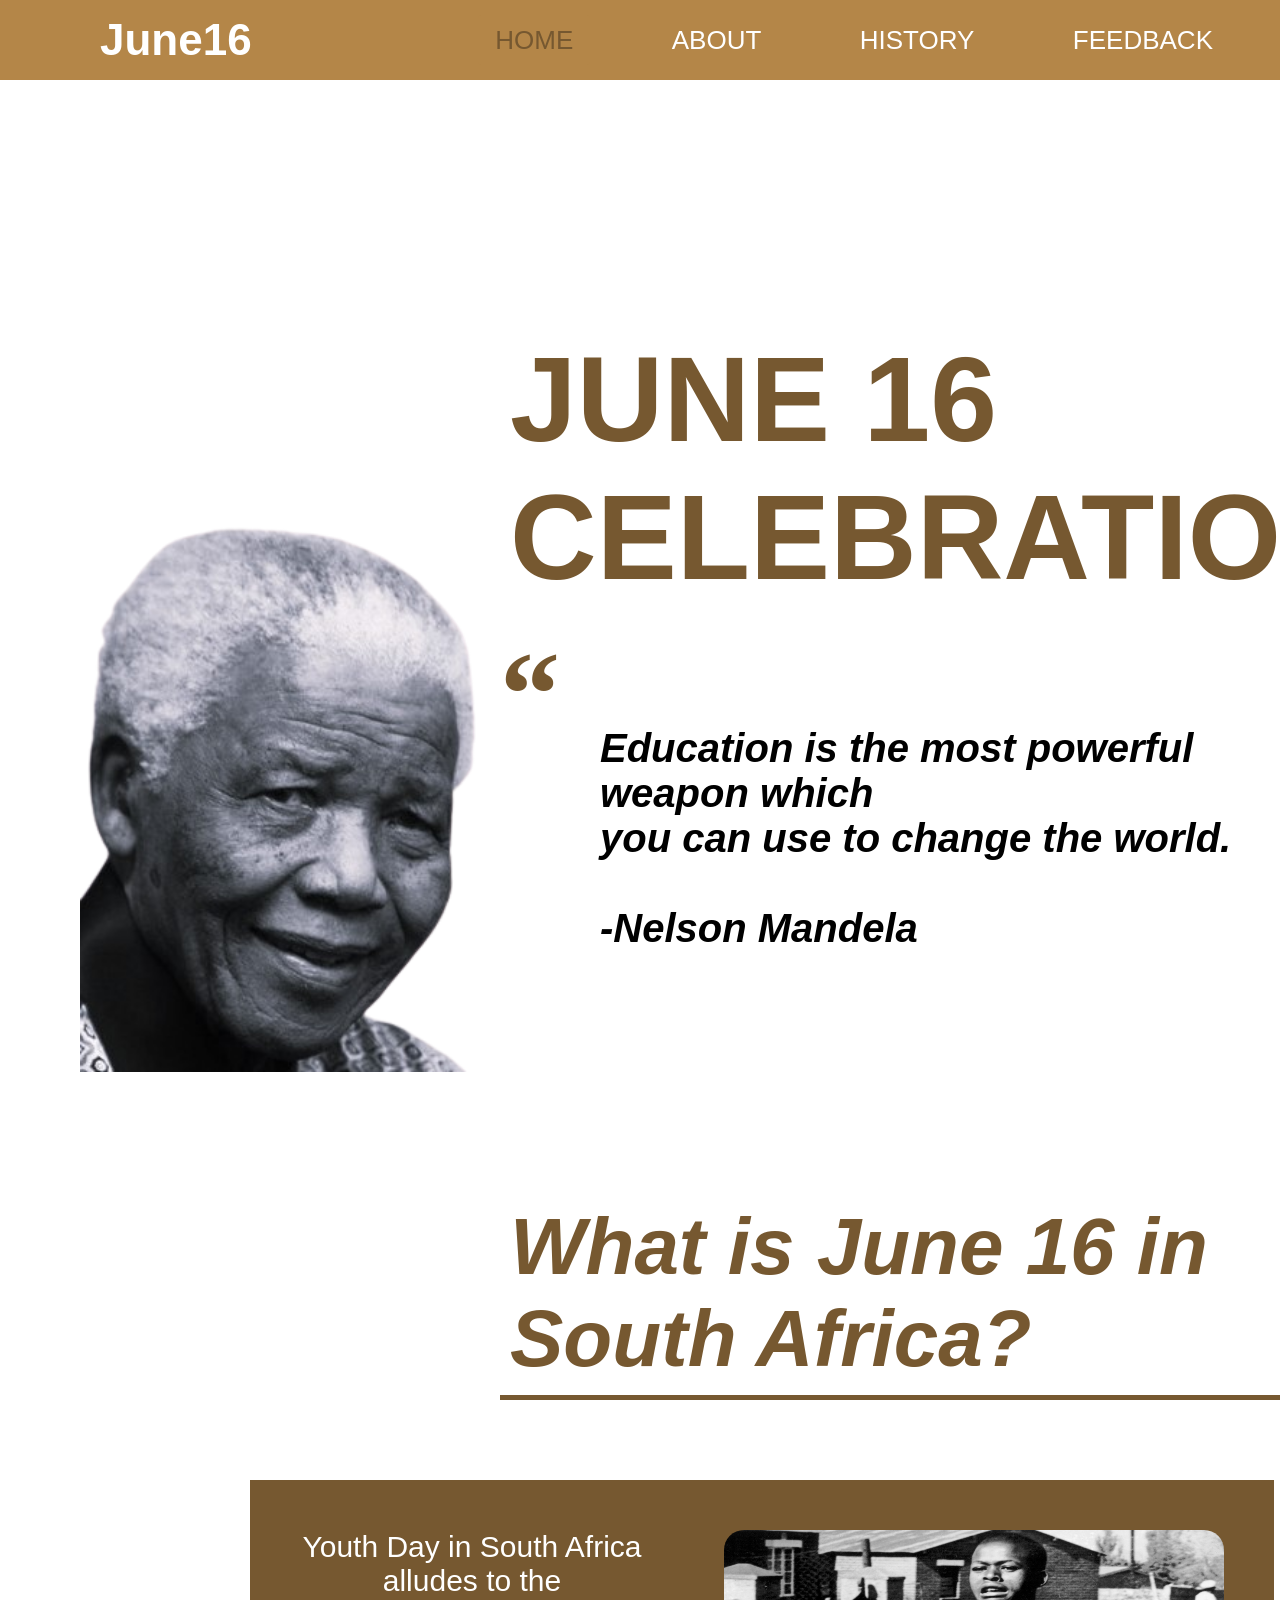
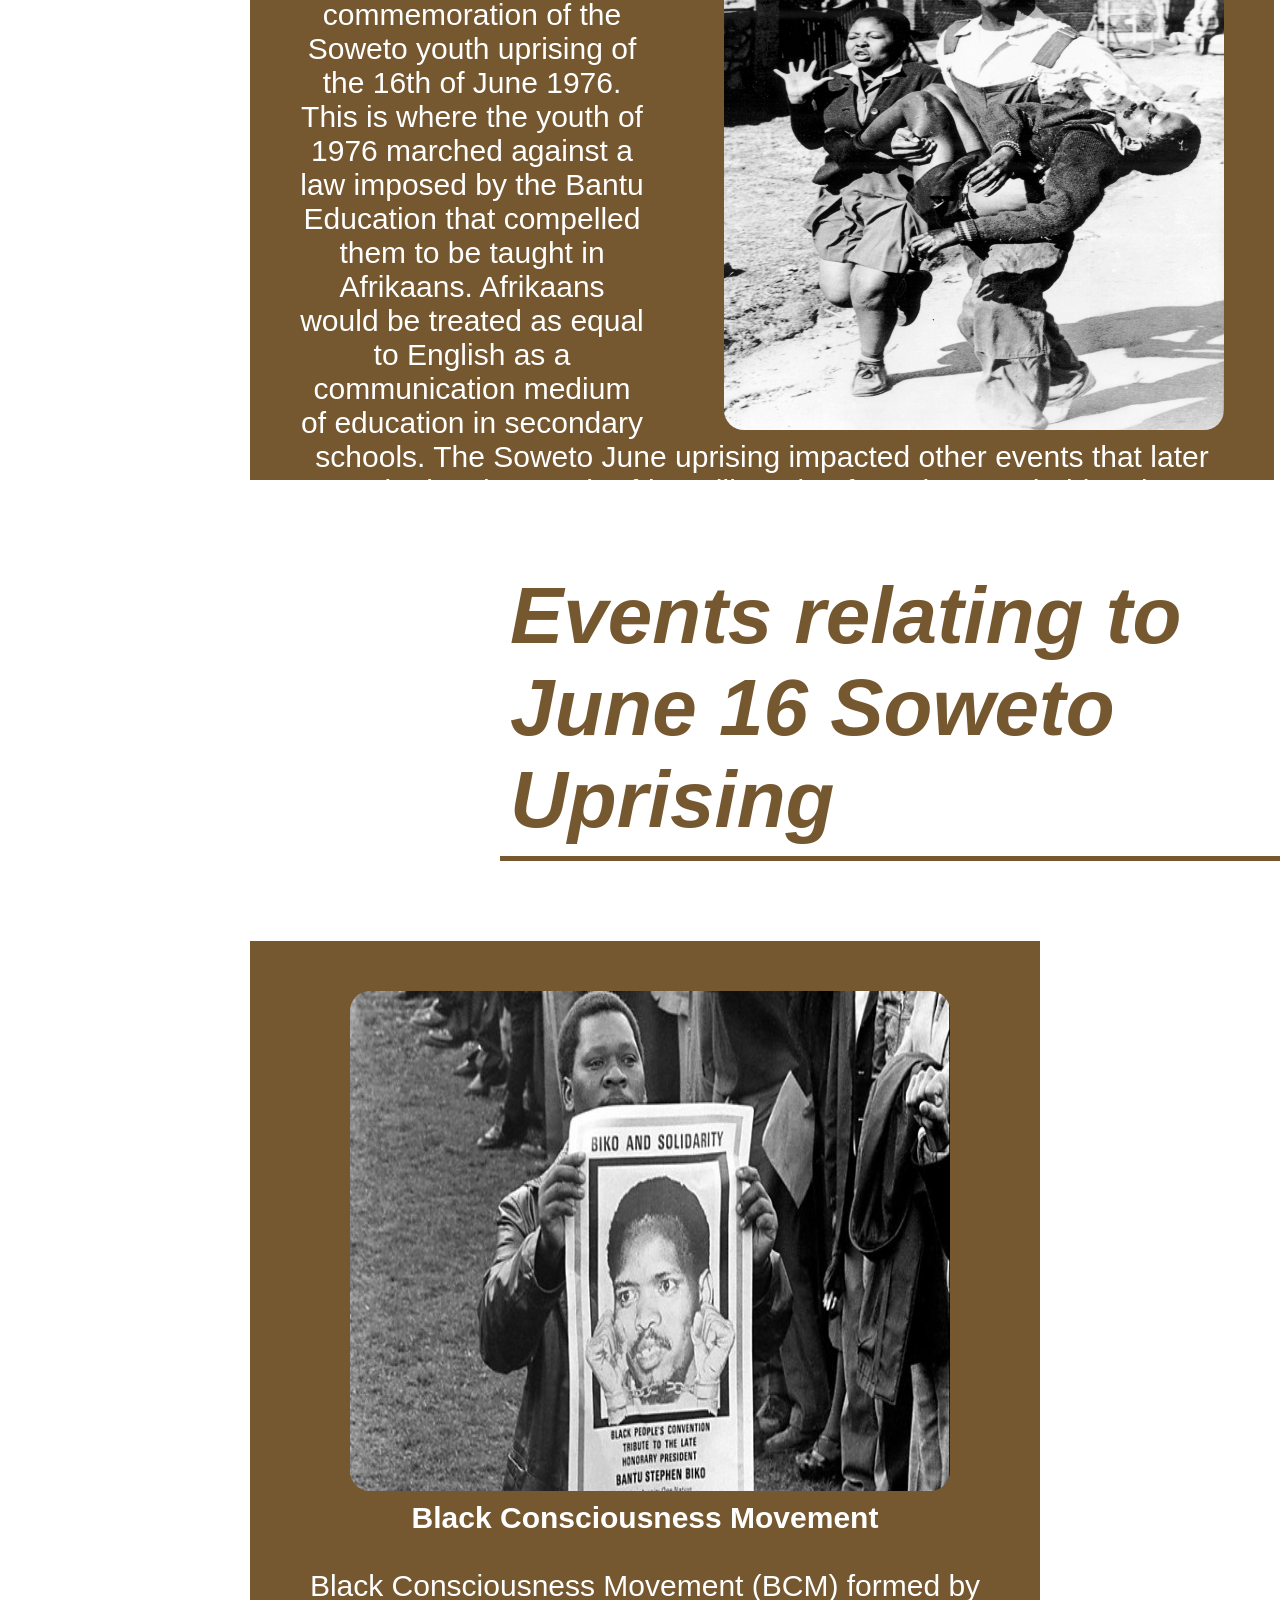
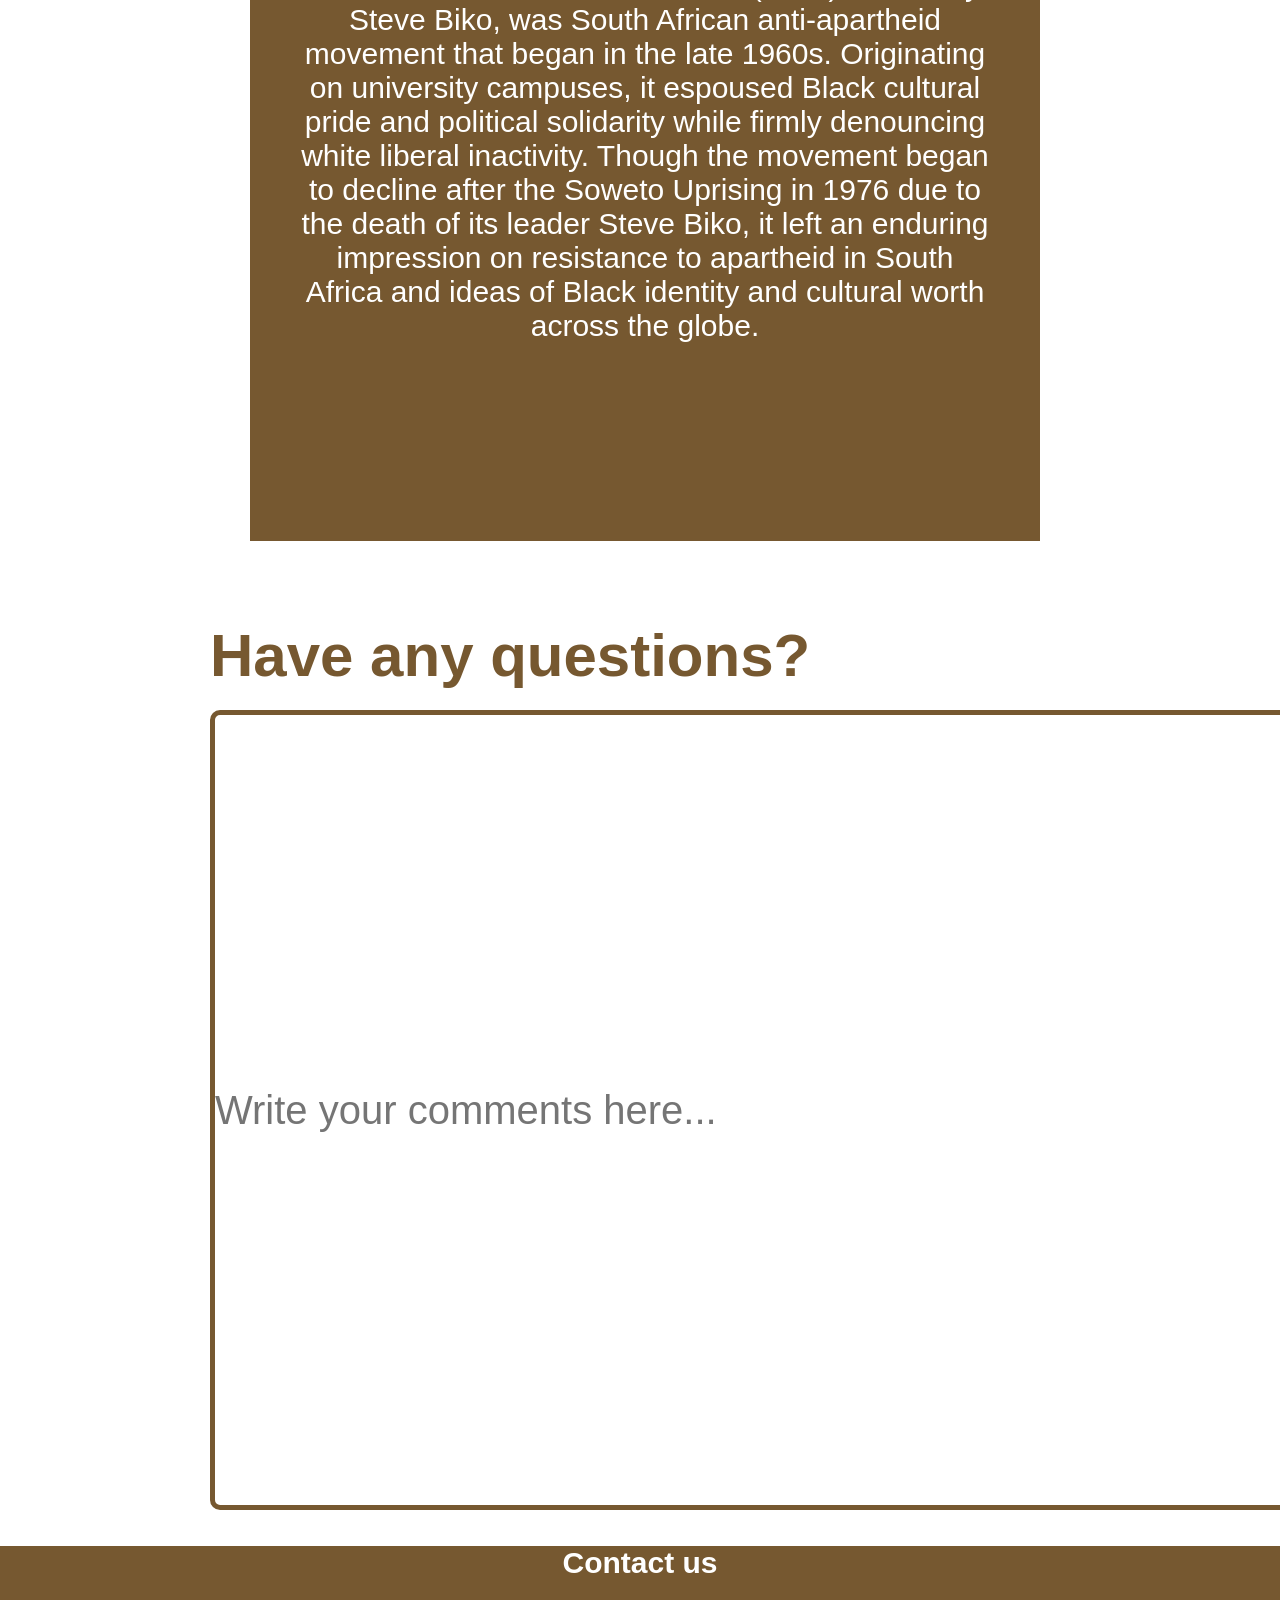
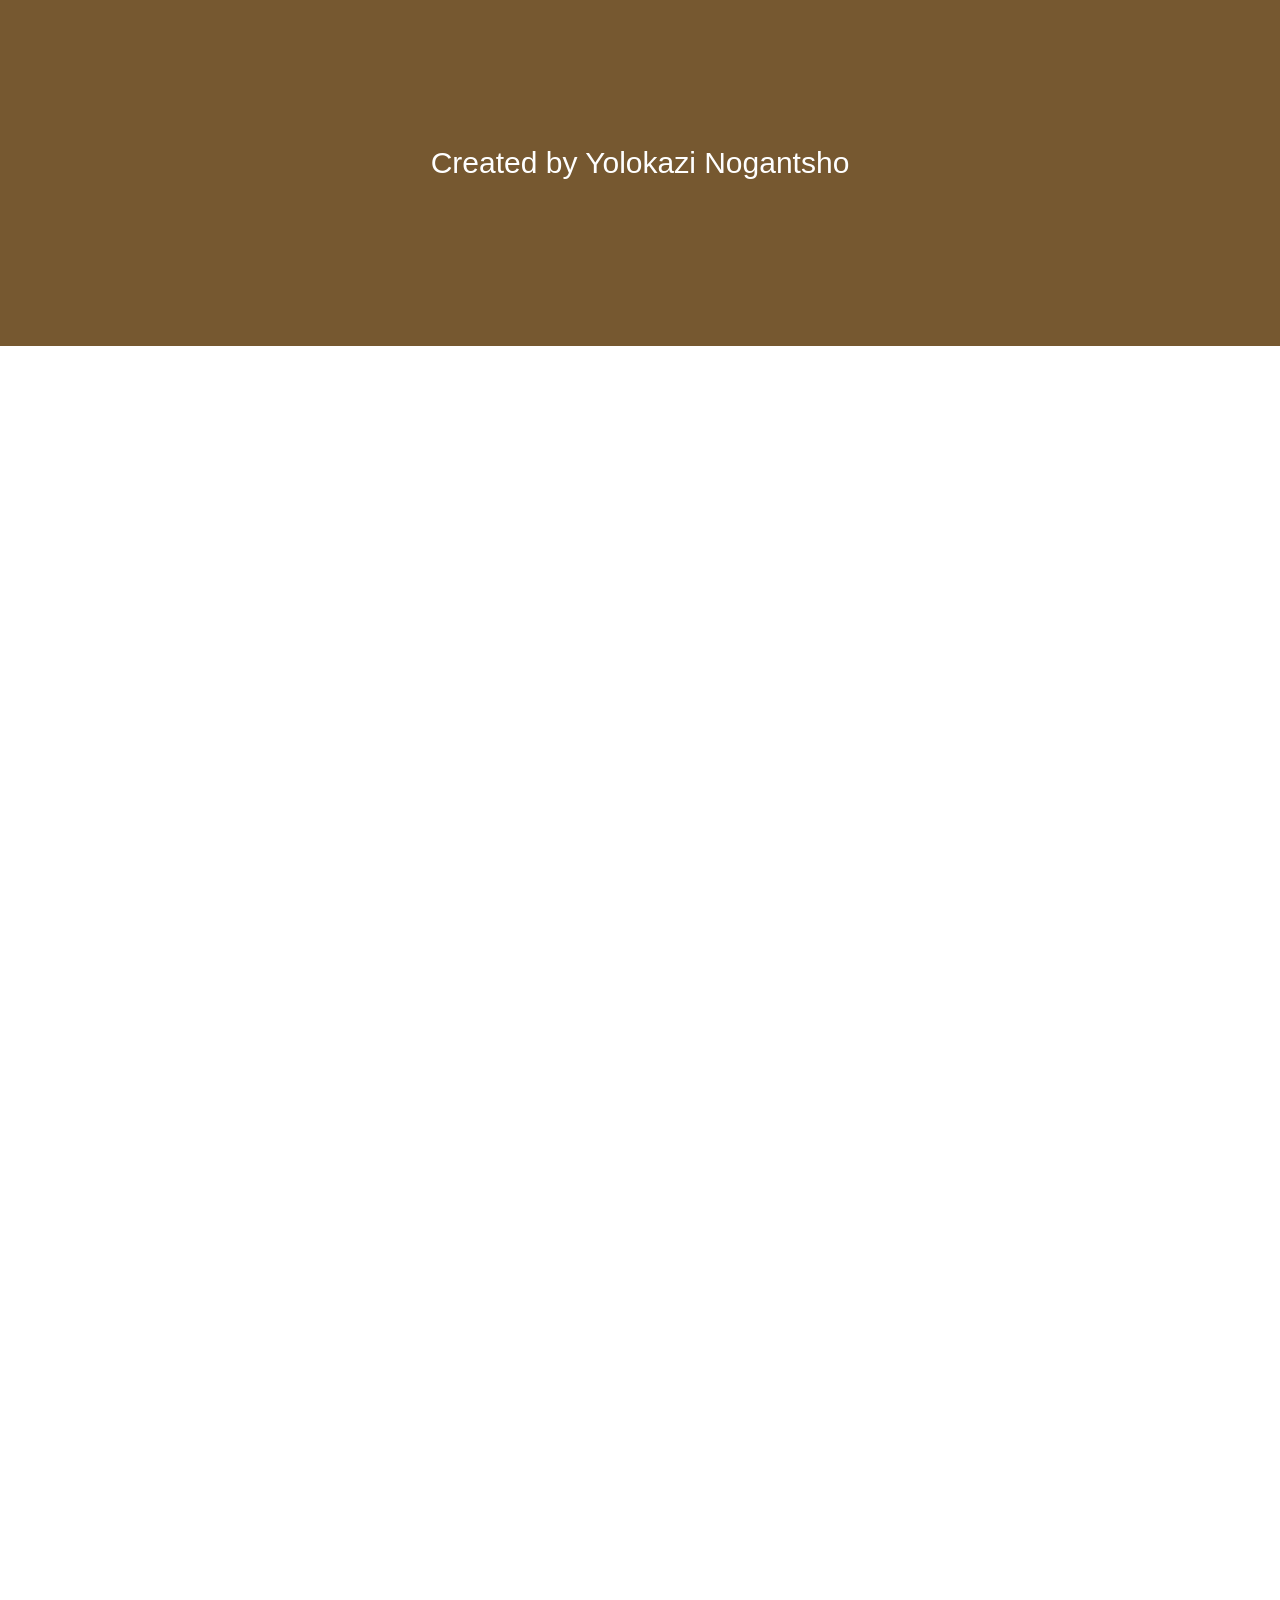
==== src/images/June-16-landing.html @ 1bdfcb7c "first commit" ====
<!DOCTYPE html>
<html lang="en">
<head>
    <meta charset="UTF-8">
    <meta name="viewport" content="width=device-width, initial-scale=1.0">
    <title>June 16 Celebration</title>
    <link rel="stylesheet" href="june.css">
    
    <link rel="stylesheet" href="https://cdnjs.cloudflare.com/ajax/libs/font-awesome/4.7.0/css/font-awesome.min.css">
</head>
<header>
   <!--navigation bar-->
  <nav> 
    <input type="checkbox" id="check">
    <label for="check" class="checkbtn">
          <i class="fa regular fa-bars"></i>
    </label>
    <label class="logo">June16</label>
    <ul class="nav-bar">
        <li><a class="active" href="#info">Home</a></li>
        <li><a href="#history">About </a></li>
        <li><a href="#events">History </a></li>
        <li><a href="#">Feedback</a></li>
    </ul>
    </nav>
</header>
 
  <body>
   
    <section>
      <div class="info">
        <h1> June 16 Celebration</h1> 
        <div class="img">
          <img src="./nelsonBandW-removebg-preview-1.png" alt=" nelson quote">
        </div>
        <div class="regular">
          <h4><br><br>Education is the most powerful weapon which <br> you can use to change the world. <br><br>-Nelson Mandela</h4>
        </div>
       </div>
     
        <div class="history">
        <h2>What is June 16 in South Africa?</h2>
        
        <p><img src="./june4.jpg"  alt="hector peterson">
          Youth Day in South Africa alludes to the commemoration of the Soweto youth uprising of the 16th of June 1976. This is where the youth of
           1976 marched against a law imposed by the Bantu Education that compelled them to be taught in Afrikaans.
           Afrikaans would be treated as equal to English as a communication medium of education in secondary schools. The Soweto June uprising impacted 
           other events that later resulted to the South Africa’s liberation from the apartheid regime. The socio-political landscape of South Africa 
           took a huge turnaround post the Soweto Uprising. Whereas, 
          the Soweto uprising itself had been influenced by another movement for freedom, the black consciousness movement whose leader was Steve Biko.
           <br> <br>  The 1976 Soweto uprising was 
          horrifically met by armed police who brutally murdered thousands of young people who were peacefully marching. Gruesome images displaying the 
          brutality of the apartheid police firing at these students were taken and surfaced. This only strengthened the struggle against the apartheid.
        </p>
      </div>

      <div class="events">
        <h2>Events relating to June 16 Soweto Uprising</h2>
<ul class = "events">
    <p><img src="./blackc.jpg"  alt="hector peterson"><strong>Black Consciousness Movement</strong><br><br>
          Black Consciousness Movement (BCM) formed by Steve Biko, was South African anti-apartheid movement that began in the late 1960s. 
          Originating on university 
          campuses, it espoused Black cultural pride and political solidarity while firmly denouncing white liberal inactivity. 
          Though the movement began to decline after the Soweto Uprising in 1976 due to the death of its leader Steve Biko, 
          it left an enduring impression on resistance to apartheid in South Africa and ideas of Black identity and cultural
          worth across the globe.
        
        </p>
     
        <p><img src="./blackc.jpg"  alt="hector peterson"><strong>The international outcry</strong><br><br>
          An international outcry, and condemnation of South Africa’s security laws led directly to the West’s decision to support the United Nations (UN)
           Security Council vote to ban mandatory arms sales to South Africa (Resolution 418 of 4 November 1977). The South African problem had 
           been on the international agenda almost from the start of the United Nations, and was acknowledged as an international “problem” by 
           the Western powers after Sharpeville in 1960.
        
        </p>
        <p><img src="./freedom.jpg"  alt="freedom day"><strong>Freedom Day</strong><br><br>
          Freedom Day on 27 April is an annual celebration of South Africa's first non-racial democratic elections of 1994.
           It is significant because it marks the end of over three hundred years of colonialism, segregation and white minority 
           rule and the establishment of a new democratic government led by Nelson Mandela and a new state subject to a new constitution.  
           The holding of the first non racial elections was the culmination of years of struggle and a negotiated settlement which led 
           to the unbanning of the liberation organisations, the release of political prisoners and the return of exiles and the formal 
           all party negotiations which drafted an interim constitution.
        
        </p>
</ul>
      
      </div> 
      <h4 style="font-size: 60px; margin-top:80px;  margin-left: 210px; color:#765830; margin-bottom: 20px;"> Have any questions?</h4>
   <div>
   
     <input type="text" placeholder="Write your comments here..." style="font-size: 40px; width:1300px;height: 800px; margin-left: 210px; border:5px solid #765830;border-radius: 10px;" >
   
   </div> 
   
   <br>
   <br>
<div class="footer">
  <h3>Contact us</h3>


  <p>Created by Yolokazi Nogantsho</p>
</div>

    </section>
   
  
    <!--
    <section>
        <div class="info"> 
        <h1></h1>
        <h4 style="font-style: oblique;margin-left:80px">“Education is the most powerful weapon which <br> you can use to change the world.” </h4>  <h6 style="margin-left:80px">- Nelson Mandela <br> <br></h6>
        <h1>What is June 16 in South Africa?</h1>
      <p > 
       <img src="./june4.jpg"  alt="hector peterson" style="width :600px; height :600px; float:right; margin: 0 100px;">
        Youth Day in South Africa alludes to the commemoration of the Soweto youth uprising of the 16th of June 1976. This is where the youth of 1976 marched against a law imposed by the Bantu Education that compelled them to be taught in Afrikaans. Afrikaans would be treated as equal to English as a communication medium of education in secondary schools. The Soweto June uprising impacted other events that later resulted to the South Africa’s liberation from the apartheid regime. The socio-political landscape of South Africa took a huge turnaround post the Soweto Uprising. Whereas, 
        the Soweto uprising itself had been influenced by another movement for freedom, the black consciousness movement whose leader was Steve Biko.  <br> <br>  The 1976 Soweto uprising was 
        horrifically met by armed police who brutally murdered thousands of young people who were peacefully marching. Gruesome images displaying the brutality of the apartheid police firing at these students were taken and surfaced. This only strengthened the struggle against the apartheid.
      </p> 
 </div>
<div class="event1" id="events"><h1 style="margin-top: 80px;">Events leading Soweto uprising</h1>
 <p><img src="./blackc.jpg" alt="steve biko" style="height:600px; width:600px; border-width: 40px; float:left;" ><strong>Black consciousness movement</strong><br>was a movemjjjjjjj</p>
 </div>
 
 
 </section>
  

     

   
   
   
   <figure style="text-align:right;"><img src="./june4.jpg"  alt="hector peterson" style="width :600px; height :600px; float:right;"><figcaption style="font-size: 28px;
         font-style: italic;"> The iconic photo of Hector Pieterson, one of the <br>first activist to be killed during 1976 Soweto <br>
         uprising</figcaption>
        </figure> 
       --> 

</body>
</html>
---- src/images/june.css ----
*{
    padding: 0;
    margin: 0;
    text-decoration: none;
    list-style: none;
    box-sizing: border-box;
    font-family:'Lucida Sans', 'Lucida Sans Regular', 'Lucida Grande', 'Lucida Sans Unicode', Geneva, Verdana, sans-serif;
}
body{
    background-color: white;
}

 nav{
    background: #B48648;
}
 nav ul{
    float: right;
    margin-right: 20px;

}
nav ul li{
   display: inline-block;
   line-height: 80px;
   margin: 0 10px;
   padding: 0 20px;
}
 nav ul li a{
    color: white;
    font-size: 26px; 
    padding: 10px 17px;
    border-radius: 3px;
    text-transform: uppercase;
}
label.logo{
    color:white;
    font-size: 44px;
    line-height: 80px;
    padding: 0 100px;
    font-weight: bold;
}
a.active, a:hover{
    background: #B48648;
    transition: .5s;
    color:#765830;
   
   
}

.checkbtn{
    font-size: 30px;
    color: white;
    float:right;
    line-height: 80px;
    margin-right: 40px;
    cursor: pointer;
    display: none;
}

#check{
 display: none;
}

@media (max-width:952px) { 
    label.logo{
        font-size: 30px;
        padding-left: 50px;
    }
    nav ul li a{
        font-size: 16px;
    }
    
}

@media (max-width: 1000px) {
    .checkbtn{
        display: block;
    }
    ul{
        position: fixed;
        width:100%;
        height:100vh;
        background:#efcf67 ;
        top: 80px;
        left: -100%;
        text-align:center;
        transition:  all .5s;
    }
    nav ul li{
        display: block;
        margin:50px 0;
        line-height: 30px;
    }
    nav ul  li a{
        font-size: 28px;
    }
    a:hover, a.active{
        background:none;
        color:#765830;

    }
    #check:checked ~ ul{
        left:0;

    }
    
}
section{
    background:white; 
    height:1000vh;
    width:100%; 
    box-sizing: border-box;
    font-family: Verdana, Geneva, Tahoma, sans-serif; 
    text-align: left;
    align-items: left;
    color: black;
}
section .info h4{
    margin-top: 20px;
    margin-left:600px;
    font-style: italic;
    font-size: 40px;
}
section .info h1{
    font-size: 120px;
    border: none;
    padding: 10px;
    margin-top: 240px;
    margin-left: 500px;
    text-transform: uppercase;
    color: #765830;
    
}
section .regular{
    position: relative;
    padding: 0 40;
   
   
    &::before{
        content: "\201C";
        position:absolute;
        font-weight: bold;
         font-size: 120px;
         color:#765830;
         top:-10px;
         left: 500px;
         font-family: Georgia, 'Times New Roman', Times, serif;
    }
    &::after{
        content: "\201D";
        position:absolute;
        font-weight: bold;
         font-size: 120px;
         color:#765830;
         bottom:-30px; /* takes it lower/down the higher -ve u go */
         right: 1500px; /*takes it to the left the higher +ve u go */
         font-family: Georgia, 'Times New Roman', Times, serif;
    }
}

section .info img{
    float: left;
    width:400px;
    margin-top:-100px;
    margin-left: 80px;
    mix-blend-mode:multiply;
    opacity: 0.5px;
}

section .history h2{
    position:relative;
    border: none;
    padding: 10px;
    margin-top: 240px;
    margin-left: 500px;
    font-style:italic;
    width:fit-content;
    font-size: 80px;
    color: #765830;
    border-bottom: 5px solid #765830;
    

}
section .history p{
    margin-left: 250px;
    margin-top:80px;
    padding:50px;
  /*  border: 30px solid #efcf67;*/
    width:80%;
    height:600px;
   font-size: 30px;
   background-color: #765830;
  /* border-radius: 20px;*/
   color: white;

}
section .history img{
    position: relative;
    float: right;
    width:500px;
    height:500px;
    margin-top:0px;
    margin-left: 80px;
    border-radius: 20px;
}
section .events h2{
    position:relative;
    border: none;
    padding: 10px;
    margin-top: 80px;
    margin-left: 500px;
    font-style:italic;
    width:fit-content;
    font-size: 80px;
    color: #765830;
    border-bottom: 5px solid #765830;
}
section .events p{
    margin-left: 250px;
    margin-top:80px;
    padding:50px;
    width:1200px;
    height:1200px;
    font-size: 30px;
    background-color: #765830;
    color: white;
    display: inline-block;
    
}
section .events img{
    float:left;
    width:600px;
    height:500px;
    margin-top:0px;
    margin-left: 50px;
    margin-bottom: 10px;
    margin-right:40px;
    border-radius: 20px;
  
}
section .events ul{
    display: flex;
    
}
section .footer h3,p{
    background-color: #765830;
    font-family: Arial, Helvetica, sans-serif;
    font-size: 30px;
    color: white;
    height:200px;
    text-align: center;
}
section .input[type=text]{
    margin-left:50px;
    border: 5px solid #765830;
    border-radius: 10px;
    width:1300px;
    height:800px;
    
}
/*
.content .info h2{
    box-sizing: border-box;
    padding: 20px 20px;
    margin: 20px 20px;
    display: inline-block;
    font-size: 590px;
    font-style: italic;
    text-decoration-color: #765830;
}

section{
    position:relative;
    
   
   
    padding: 100;margin-top: 0;
    display:flex;
    align-items: centre;
    font-family: Arial, Helvetica, sans-serif;
    font-size: 50px;
    
}
section h1,p{
    margin-left:80px;
    margin-bottom: 40px;
    text-emphasis-color: white;
}
section h4{
    margin: 0 100px;

}
section h1{
    font-style: italic;
}
*/
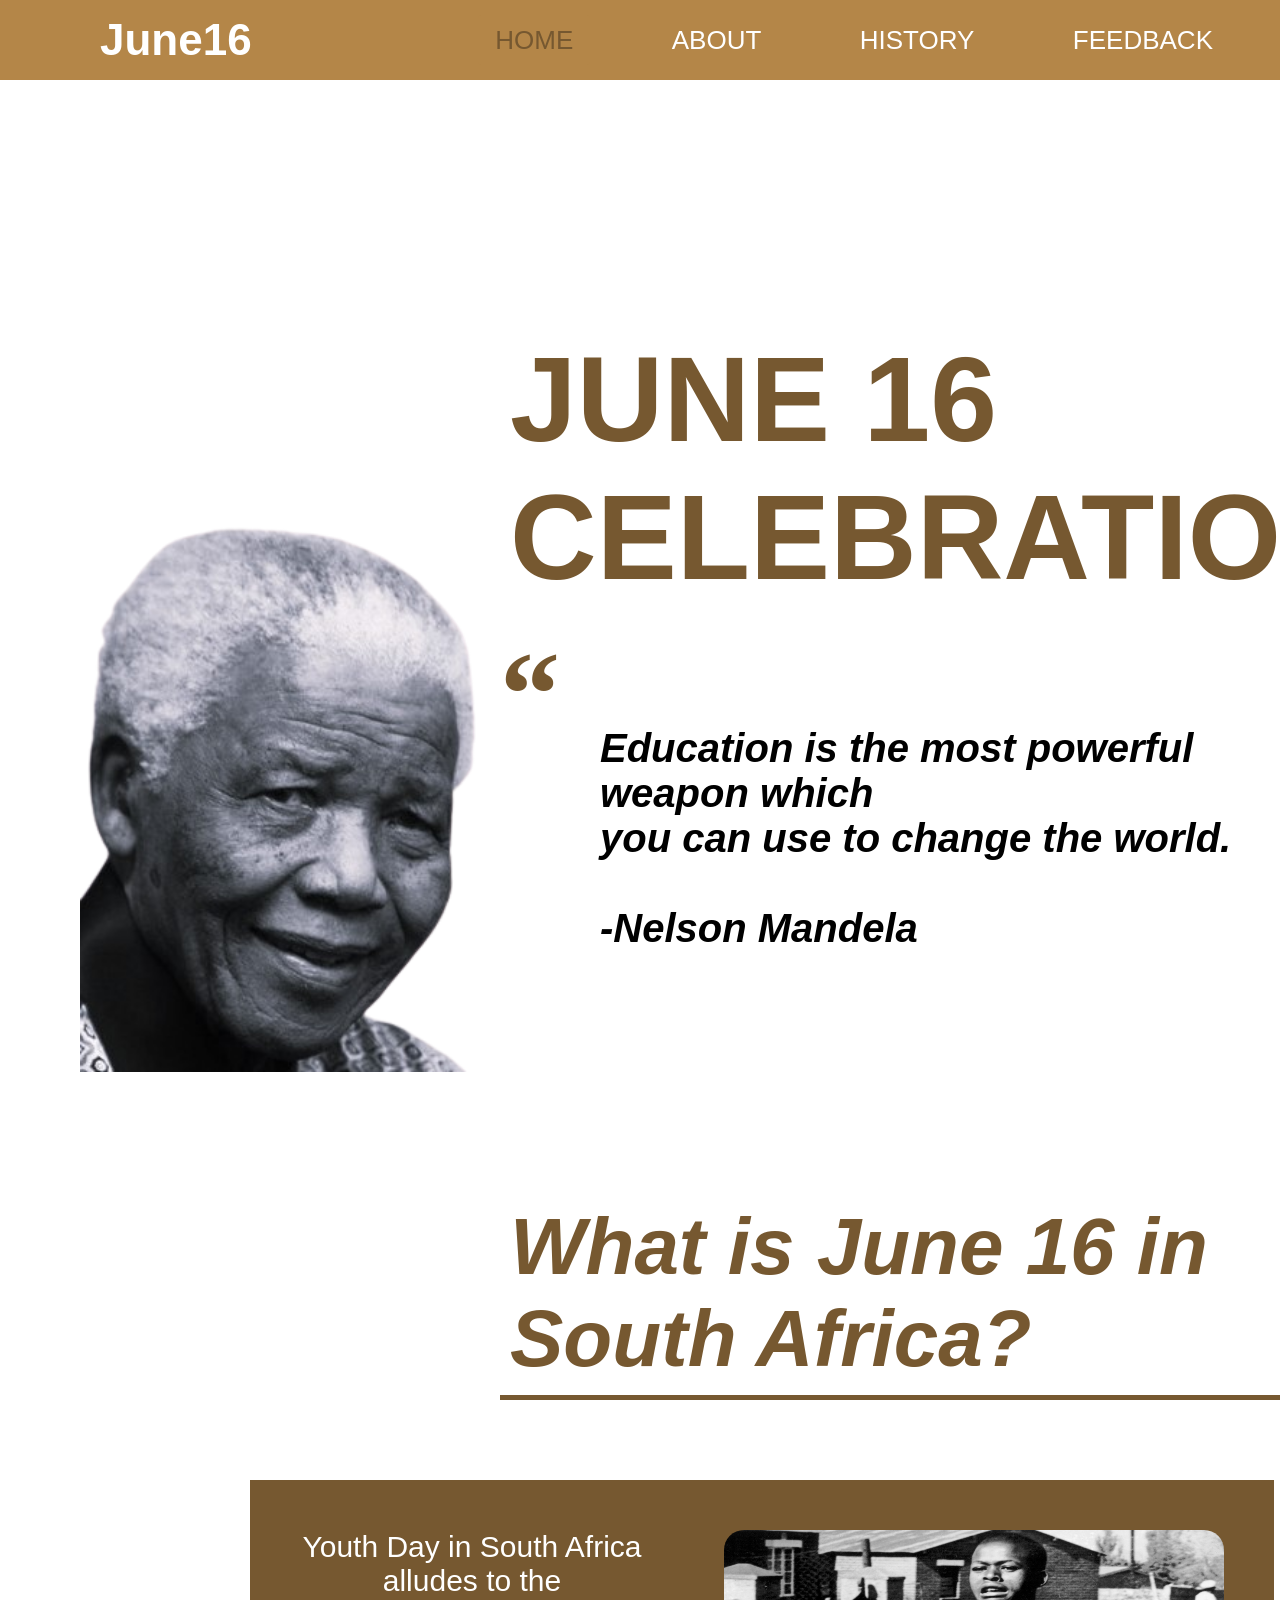
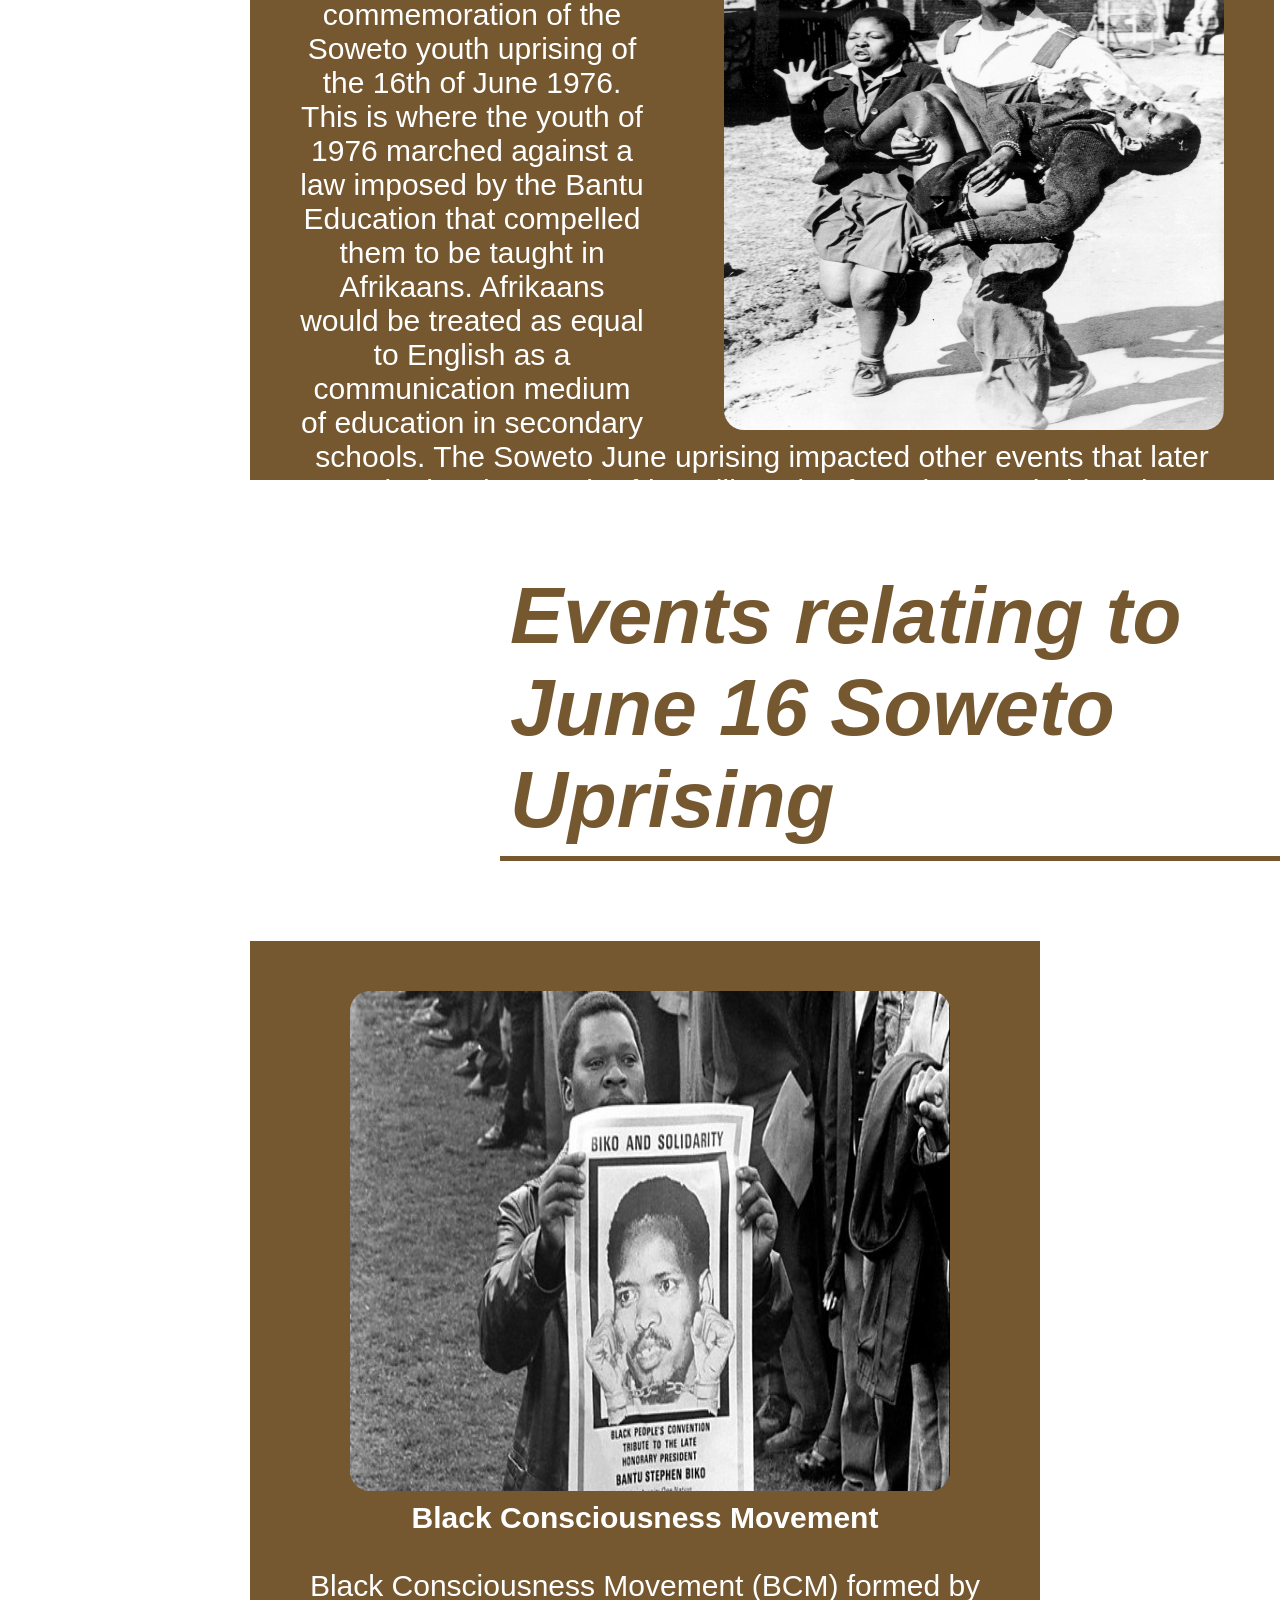
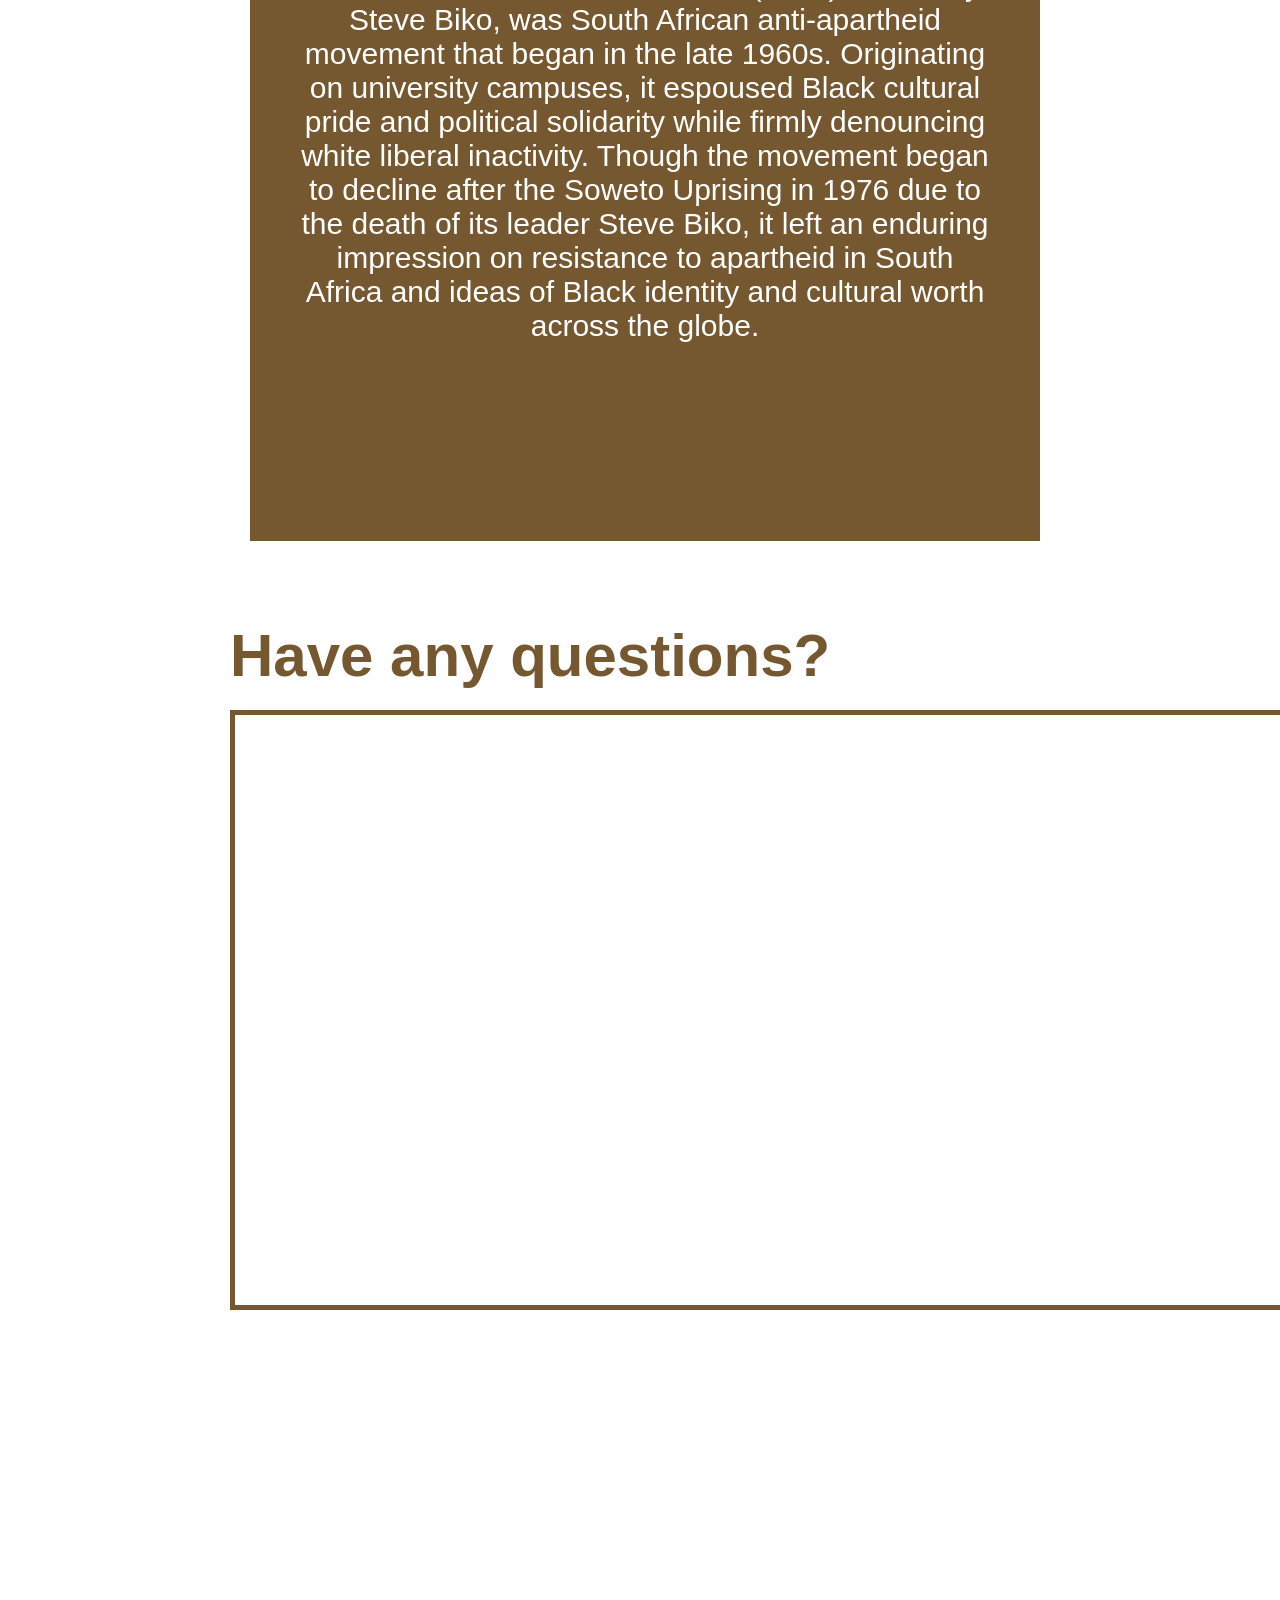
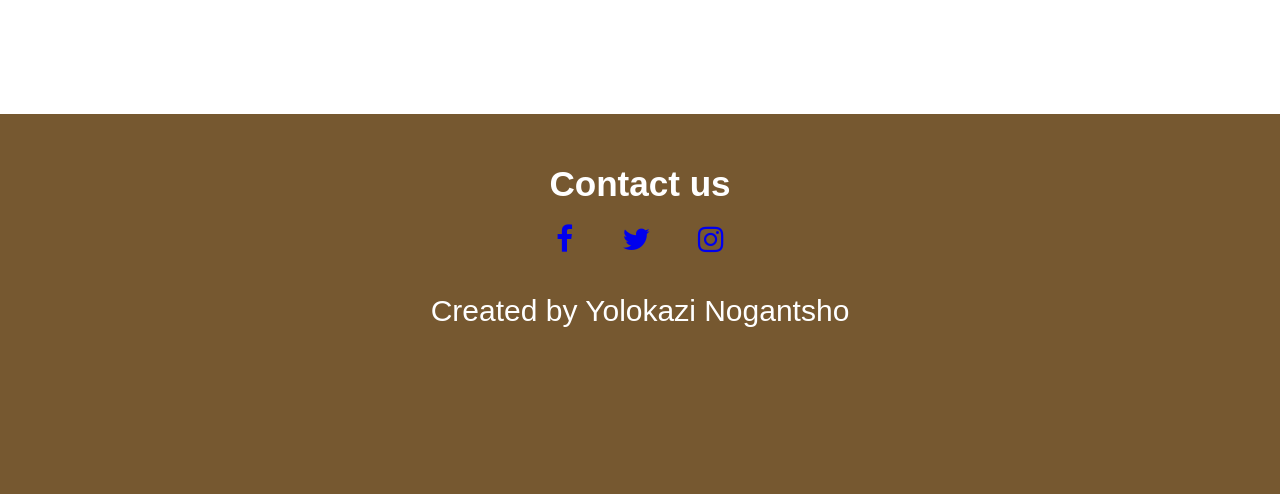
==== commit b4aa8a44: "properly aligned all elements" ====
--- a/src/images/June-16-landing.html
+++ b/src/images/June-16-landing.html
@@ -20,7 +20,7 @@
         <li><a class="active" href="#info">Home</a></li>
         <li><a href="#history">About </a></li>
         <li><a href="#events">History </a></li>
-        <li><a href="#">Feedback</a></li>
+        <li><a href="#contact">Feedback</a></li>
     </ul>
     </nav>
 </header>
@@ -83,59 +83,27 @@
            all party negotiations which drafted an interim constitution.
         
         </p>
-</ul>
-      
-      </div> 
-      <h4 style="font-size: 60px; margin-top:80px;  margin-left: 210px; color:#765830; margin-bottom: 20px;"> Have any questions?</h4>
-   <div>
+</ul> 
+ </div> 
+     
+ <h4 style="font-size: 60px; margin-top:80px;  margin-left: 230px; color:#765830; margin-bottom: 20px;"> Have any questions?</h4>
    
-     <input type="text" placeholder="Write your comments here..." style="font-size: 40px; width:1300px;height: 800px; margin-left: 210px; border:5px solid #765830;border-radius: 10px;" >
-   
-   </div> 
-   
-   <br>
-   <br>
+ <div class ="feedback">
+    <textarea name="feedback" id="feedbackid" cols="50" rows="50"  style="width:1200px; margin-left: 230px;border:5px solid #765830; font-size: 30px; height:600px; width:1400px; " ></textarea>
+ </div> 
+  
 <div class="footer">
-  <h3>Contact us</h3>
-
-
-  <p>Created by Yolokazi Nogantsho</p>
+  <h3 style="margin-top:400px;padding-top: 50px;">Contact us</h3>
+  
+    <a href="#" class="fa fa-facebook" style="padding: 20px;" ></a>
+    <a href="#" class="fa fa-twitter" style="padding: 20px;"></a>
+    <a href="#" class="fa fa-instagram" style="padding: 20px;"></a>
+  
+  <p style="margin-top: 20px;">Created by Yolokazi Nogantsho</p>
 </div>
 
     </section>
    
-  
-    <!--
-    <section>
-        <div class="info"> 
-        <h1></h1>
-        <h4 style="font-style: oblique;margin-left:80px">“Education is the most powerful weapon which <br> you can use to change the world.” </h4>  <h6 style="margin-left:80px">- Nelson Mandela <br> <br></h6>
-        <h1>What is June 16 in South Africa?</h1>
-      <p > 
-       <img src="./june4.jpg"  alt="hector peterson" style="width :600px; height :600px; float:right; margin: 0 100px;">
-        Youth Day in South Africa alludes to the commemoration of the Soweto youth uprising of the 16th of June 1976. This is where the youth of 1976 marched against a law imposed by the Bantu Education that compelled them to be taught in Afrikaans. Afrikaans would be treated as equal to English as a communication medium of education in secondary schools. The Soweto June uprising impacted other events that later resulted to the South Africa’s liberation from the apartheid regime. The socio-political landscape of South Africa took a huge turnaround post the Soweto Uprising. Whereas, 
-        the Soweto uprising itself had been influenced by another movement for freedom, the black consciousness movement whose leader was Steve Biko.  <br> <br>  The 1976 Soweto uprising was 
-        horrifically met by armed police who brutally murdered thousands of young people who were peacefully marching. Gruesome images displaying the brutality of the apartheid police firing at these students were taken and surfaced. This only strengthened the struggle against the apartheid.
-      </p> 
- </div>
-<div class="event1" id="events"><h1 style="margin-top: 80px;">Events leading Soweto uprising</h1>
- <p><img src="./blackc.jpg" alt="steve biko" style="height:600px; width:600px; border-width: 40px; float:left;" ><strong>Black consciousness movement</strong><br>was a movemjjjjjjj</p>
- </div>
- 
- 
- </section>
-  
-
-     
-
-   
-   
-   
-   <figure style="text-align:right;"><img src="./june4.jpg"  alt="hector peterson" style="width :600px; height :600px; float:right;"><figcaption style="font-size: 28px;
-         font-style: italic;"> The iconic photo of Hector Pieterson, one of the <br>first activist to be killed during 1976 Soweto <br>
-         uprising</figcaption>
-        </figure> 
-       --> 
 
 </body>
 </html>
--- a/src/images/june.css
+++ b/src/images/june.css
@@ -106,7 +106,7 @@
 }
 section{
     background:white; 
-    height:1000vh;
+    height:200vh;
     width:100%; 
     box-sizing: border-box;
     font-family: Verdana, Geneva, Tahoma, sans-serif; 
@@ -184,13 +184,11 @@
     margin-left: 250px;
     margin-top:80px;
     padding:50px;
-  /*  border: 30px solid #efcf67;*/
     width:80%;
     height:600px;
-   font-size: 30px;
-   background-color: #765830;
-  /* border-radius: 20px;*/
-   color: white;
+    font-size: 30px;
+    background-color: #765830;
+    color: white;
 
 }
 section .history img{
@@ -241,13 +239,14 @@
     display: flex;
     
 }
-section .footer h3,p{
+section .feedback p{
     background-color: #765830;
     font-family: Arial, Helvetica, sans-serif;
     font-size: 30px;
     color: white;
-    height:200px;
-    text-align: center;
+    height:150px;
+    text-align: center; 
+    margin-top:200px;
 }
 section .input[type=text]{
     margin-left:50px;
@@ -257,39 +256,13 @@
     height:800px;
     
 }
-/*
-.content .info h2{
-    box-sizing: border-box;
-    padding: 20px 20px;
-    margin: 20px 20px;
-    display: inline-block;
-    font-size: 590px;
-    font-style: italic;
-    text-decoration-color: #765830;
-}
-
-section{
-    position:relative;
-    
-   
-   
-    padding: 100;margin-top: 0;
-    display:flex;
-    align-items: centre;
+section .footer, p{
+   margin-top:200px;
+    background-color: #765830;
     font-family: Arial, Helvetica, sans-serif;
-    font-size: 50px;
-    
-}
-section h1,p{
-    margin-left:80px;
-    margin-bottom: 40px;
-    text-emphasis-color: white;
-}
-section h4{
-    margin: 0 100px;
-
-}
-section h1{
-    font-style: italic;
-}
-*/+    font-size: 30px;
+    color: white;
+    height:200px;
+    text-align: center;
+    
+}
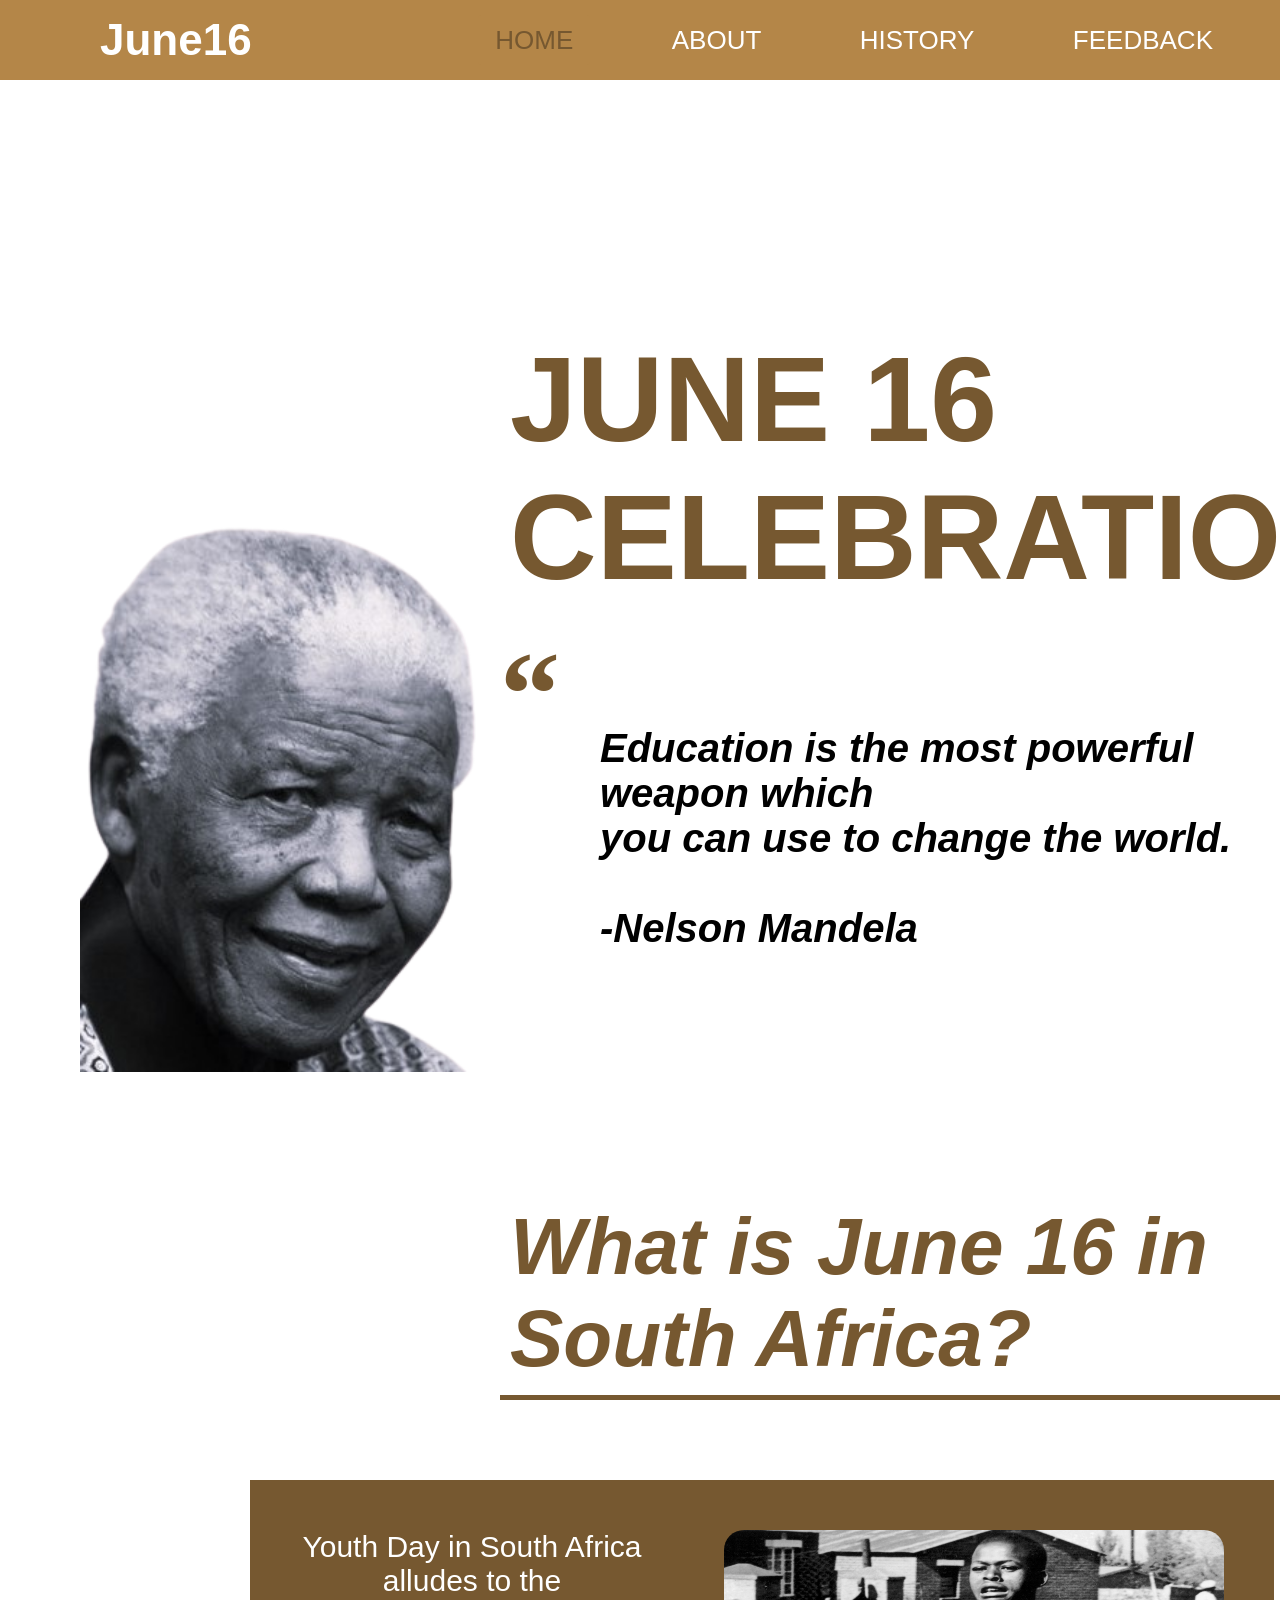
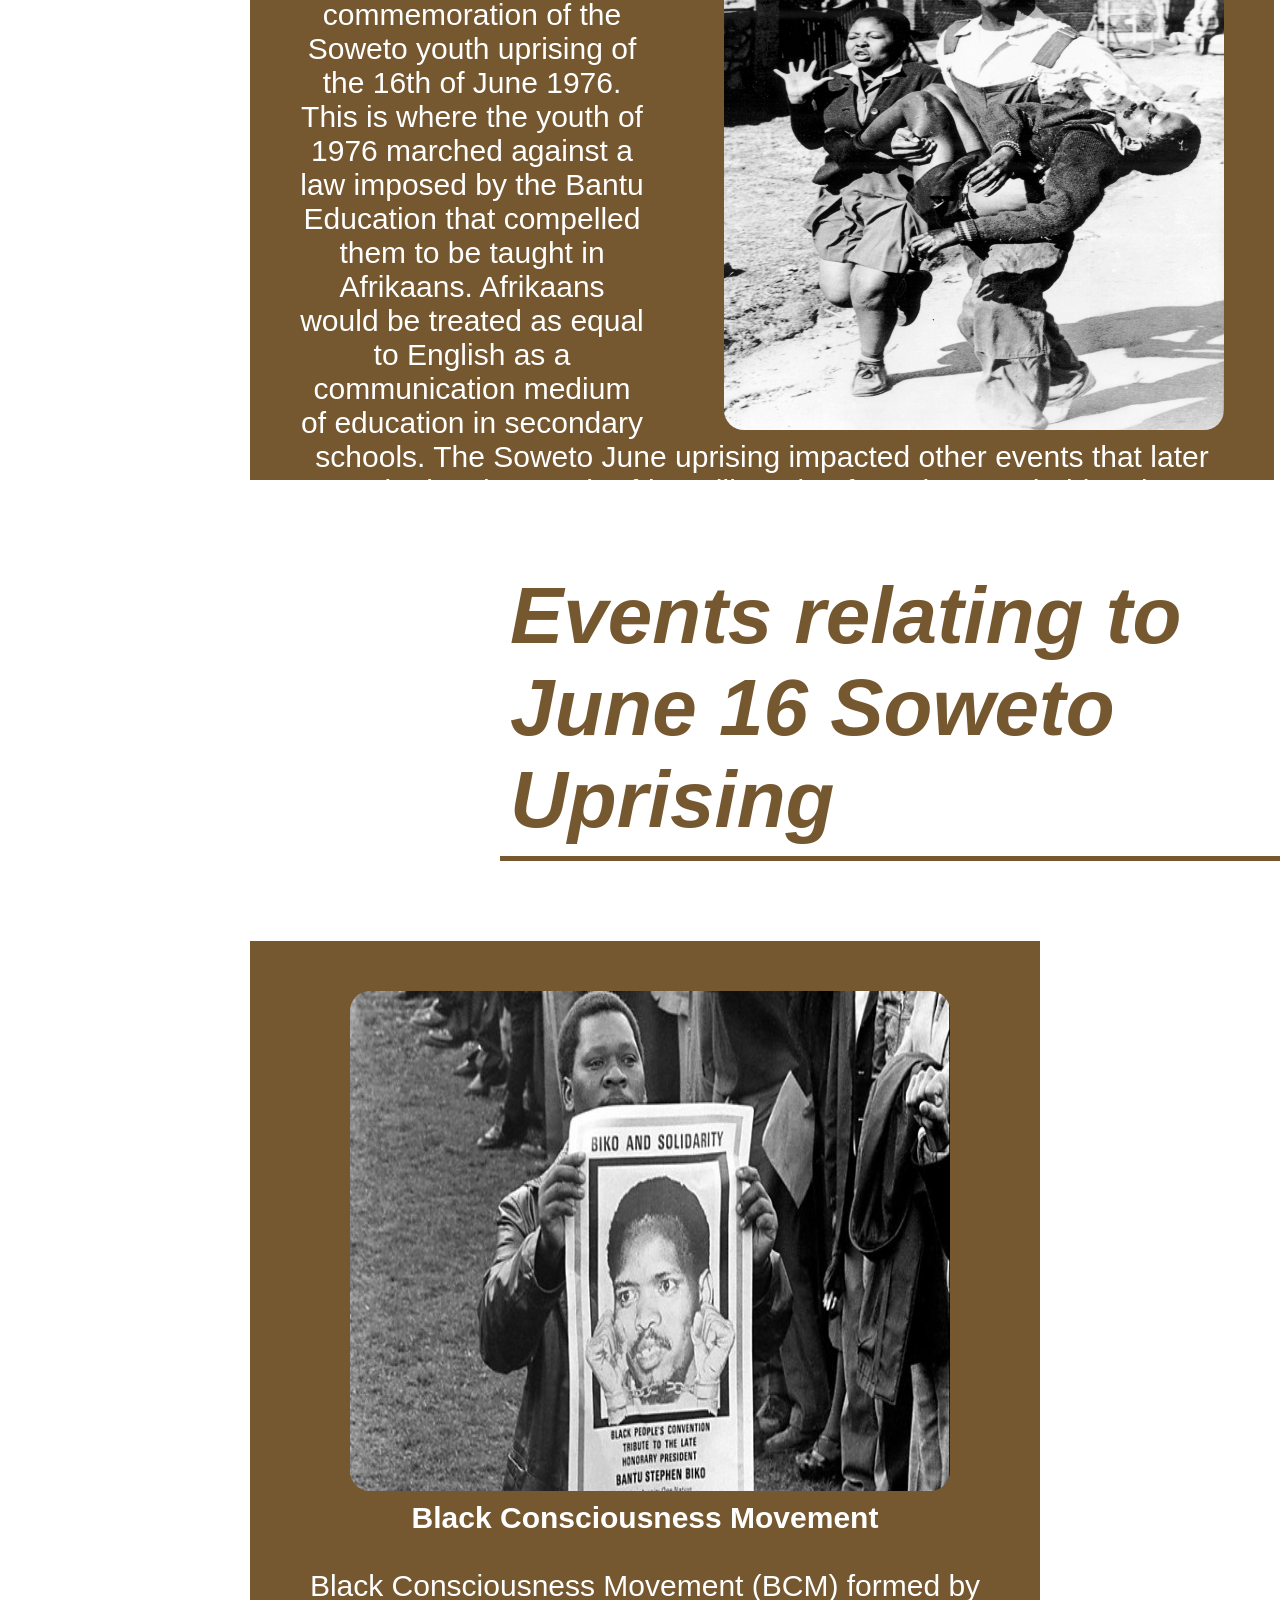
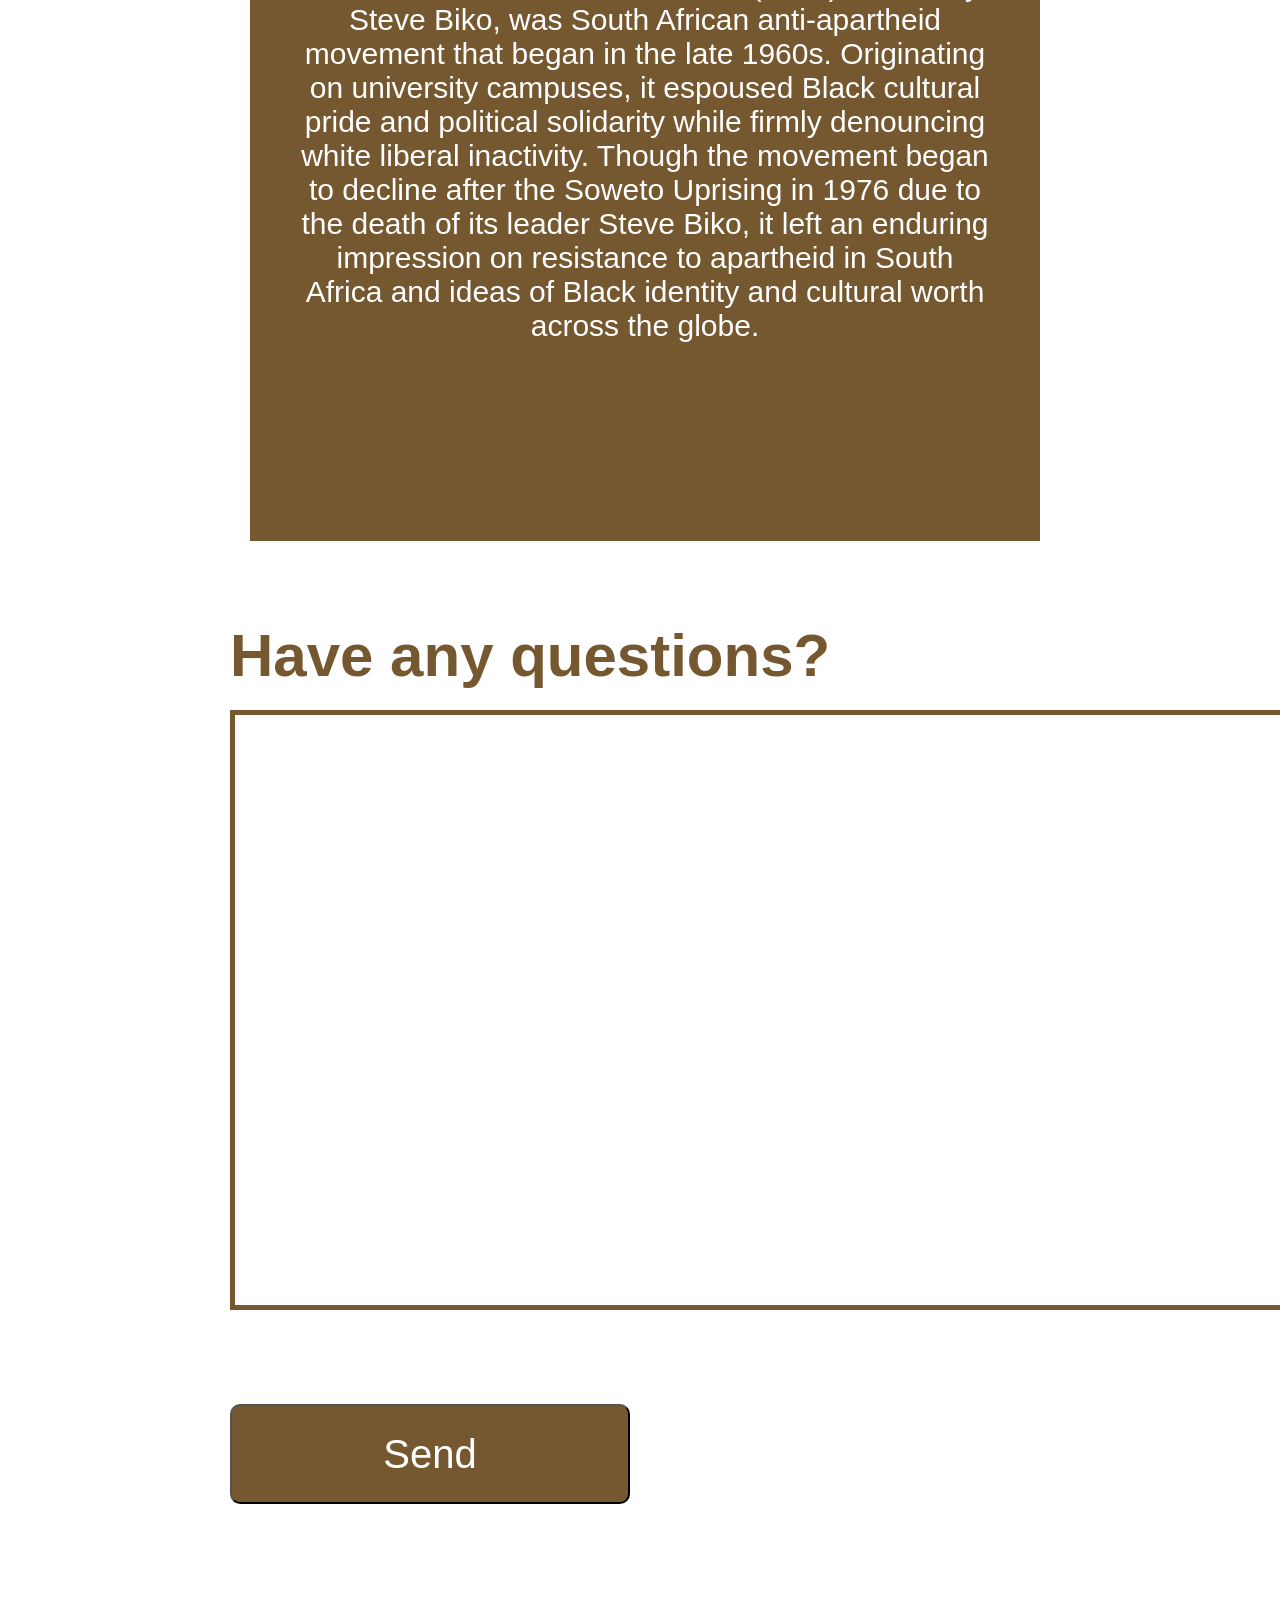
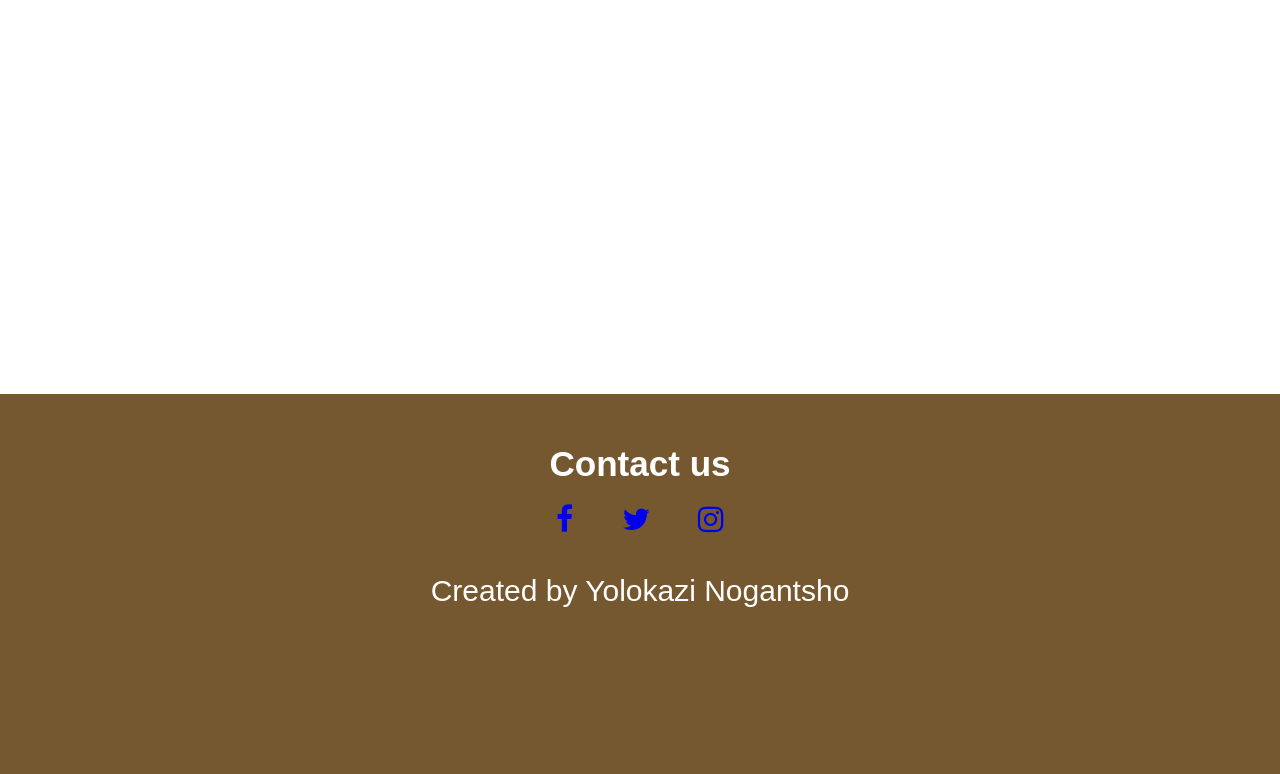
==== commit ca1326d4: "added a send message button" ====
--- a/src/images/June-16-landing.html
+++ b/src/images/June-16-landing.html
@@ -20,7 +20,7 @@
         <li><a class="active" href="#info">Home</a></li>
         <li><a href="#history">About </a></li>
         <li><a href="#events">History </a></li>
-        <li><a href="#contact">Feedback</a></li>
+        <li><a href="#feedback">Feedback</a></li>
     </ul>
     </nav>
 </header>
@@ -90,7 +90,11 @@
    
  <div class ="feedback">
     <textarea name="feedback" id="feedbackid" cols="50" rows="50"  style="width:1200px; margin-left: 230px;border:5px solid #765830; font-size: 30px; height:600px; width:1400px; " ></textarea>
- </div> 
+ <div class="button" style="margin-left:140px; padding: 90px;">
+  <input type="button" value="Send" style="font-family: Verdana, Geneva, Tahoma, sans-serif; font-size: 40px;background-color: #765830;color: white; width: 400px; height: 100px; border-radius: 10px;  ">
+ </div>
+
+  </div> 
   
 <div class="footer">
   <h3 style="margin-top:400px;padding-top: 50px;">Contact us</h3>
